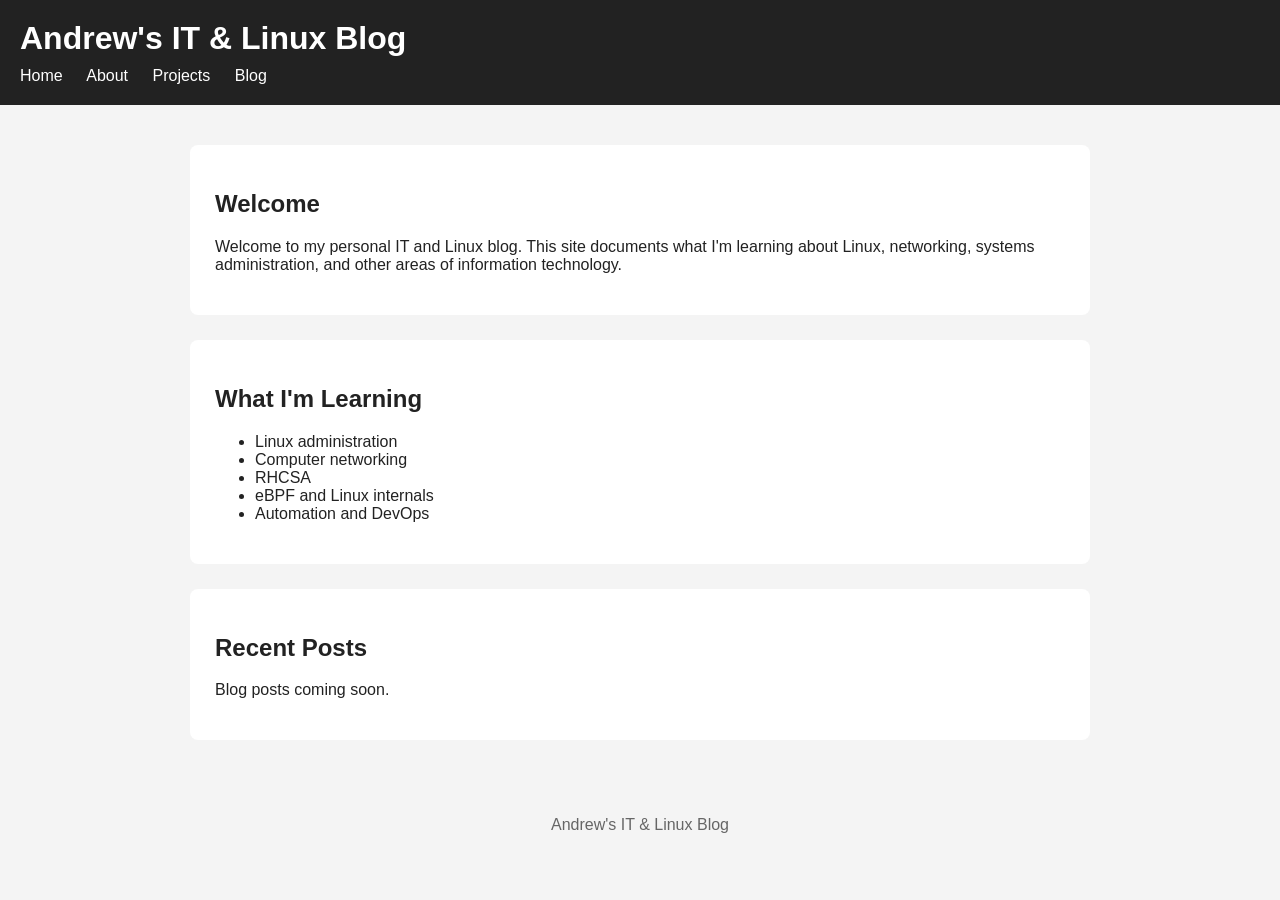
==== index.html @ 586823b4 "Add initial site layout and styling" ====
<!DOCTYPE html>
<html lang="en">

<head>
    <meta charset="UTF-8">
    <meta name="viewport" content="width=device-width, initial-scale=1.0">

    <title>Andrew's IT & Linux Blog</title>

    <link rel="stylesheet" href="style.css">
</head>

<body>

    <header>
        <h1>Andrew's IT & Linux Blog</h1>

        <nav>
            <a href="index.html">Home</a>
            <a href="about.html">About</a>
            <a href="projects.html">Projects</a>
            <a href="blog.html">Blog</a>
        </nav>
    </header>

    <main>

        <section>
            <h2>Welcome</h2>

            <p>
                Welcome to my personal IT and Linux blog. This site documents
                what I'm learning about Linux, networking, systems administration,
                and other areas of information technology.
            </p>
        </section>

        <section>
            <h2>What I'm Learning</h2>

            <ul>
                <li>Linux administration</li>
                <li>Computer networking</li>
                <li>RHCSA</li>
                <li>eBPF and Linux internals</li>
                <li>Automation and DevOps</li>
            </ul>
        </section>

        <section>
            <h2>Recent Posts</h2>

            <p>
                Blog posts coming soon.
            </p>
        </section>

    </main>

    <footer>
        <p>Andrew's IT & Linux Blog</p>
    </footer>

</body>

</html>
---- style.css ----
body {
    font-family: Arial, sans-serif;
    margin: 0;
    background-color: #f4f4f4;
    color: #222;
}

header {
    background-color: #222;
    color: white;
    padding: 20px;
}

header h1 {
    margin: 0;
}

nav {
    margin-top: 10px;
}

nav a {
    color: white;
    text-decoration: none;
    margin-right: 20px;
}

nav a:hover {
    text-decoration: underline;
}

main {
    max-width: 900px;
    margin: 40px auto;
    padding: 0 20px;
}

section {
    background-color: white;
    padding: 25px;
    margin-bottom: 25px;
    border-radius: 8px;
}

footer {
    text-align: center;
    padding: 20px;
    color: #666;
}
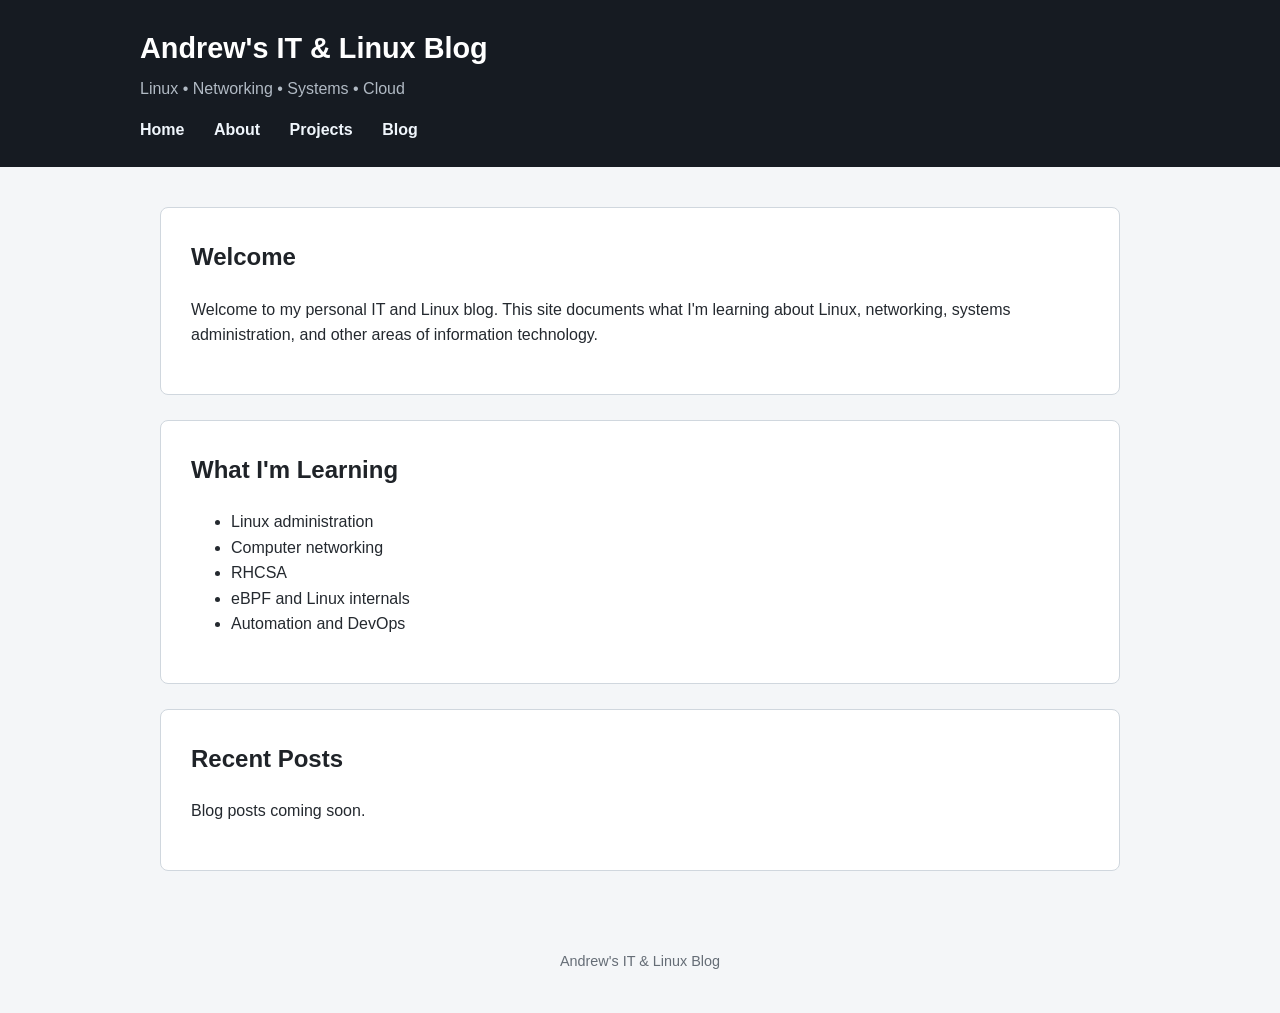
==== commit dd90e539: "Improve site design and technical post styling" ====
--- a/index.html
+++ b/index.html
@@ -12,8 +12,14 @@
 
 <body>
 
-    <header>
+<header>
+    <div class="header-container">
+
         <h1>Andrew's IT & Linux Blog</h1>
+
+        <p class="tagline">
+            Linux • Networking • Systems • Cloud
+        </p>
 
         <nav>
             <a href="index.html">Home</a>
@@ -21,7 +27,9 @@
             <a href="projects.html">Projects</a>
             <a href="blog.html">Blog</a>
         </nav>
-    </header>
+
+    </div>
+</header>
 
     <main>
 
--- a/style.css
+++ b/style.css
@@ -1,49 +1,220 @@
+/* ---------- Base ---------- */
+
+* {
+    box-sizing: border-box;
+}
+
 body {
-    font-family: Arial, sans-serif;
+    font-family: Arial, Helvetica, sans-serif;
     margin: 0;
-    background-color: #f4f4f4;
-    color: #222;
-}
+    background-color: #f4f6f8;
+    color: #24292f;
+    line-height: 1.6;
+}
+
+a {
+    color: #0969da;
+}
+
+a:hover {
+    text-decoration: none;
+}
+
+
+/* ---------- Header ---------- */
 
 header {
-    background-color: #222;
+    background-color: #161b22;
     color: white;
-    padding: 20px;
+    padding: 25px 20px;
+}
+
+.header-container {
+    max-width: 1000px;
+    margin: auto;
 }
 
 header h1 {
     margin: 0;
-}
+    font-size: 1.8rem;
+}
+
+.tagline {
+    color: #b1bac4;
+    margin: 5px 0 15px 0;
+}
+
+
+/* ---------- Navigation ---------- */
 
 nav {
-    margin-top: 10px;
+    margin-top: 15px;
 }
 
 nav a {
-    color: white;
+    color: #f0f6fc;
     text-decoration: none;
-    margin-right: 20px;
+    margin-right: 25px;
+    font-weight: bold;
 }
 
 nav a:hover {
-    text-decoration: underline;
-}
+    color: #58a6ff;
+}
+
+
+/* ---------- Main Content ---------- */
 
 main {
-    max-width: 900px;
+    max-width: 1000px;
     margin: 40px auto;
     padding: 0 20px;
 }
 
 section {
     background-color: white;
-    padding: 25px;
+    padding: 30px;
     margin-bottom: 25px;
     border-radius: 8px;
-}
+    border: 1px solid #d0d7de;
+}
+
+h2 {
+    margin-top: 0;
+}
+
+h2,
+h3,
+h4 {
+    color: #1f2328;
+}
+
+
+/* ---------- Blog Posts ---------- */
+
+.post-preview {
+    border-bottom: 1px solid #d8dee4;
+    padding: 20px 0;
+}
+
+.post-preview:last-child {
+    border-bottom: none;
+}
+
+.post-preview h3 {
+    margin: 0;
+}
+
+.post-preview h3 a {
+    text-decoration: none;
+}
+
+.post-preview h3 a:hover {
+    text-decoration: underline;
+}
+
+.post-date {
+    color: #656d76;
+    font-size: 0.9rem;
+}
+
+
+/* ---------- Articles ---------- */
+
+article {
+    max-width: 800px;
+}
+
+article h2 {
+    font-size: 2rem;
+    margin-bottom: 5px;
+}
+
+article h3 {
+    margin-top: 35px;
+    border-bottom: 1px solid #d8dee4;
+    padding-bottom: 5px;
+}
+
+article p {
+    margin: 18px 0;
+}
+
+
+/* ---------- Code ---------- */
+
+code {
+    font-family: Consolas, "Courier New", monospace;
+    background-color: #eff1f3;
+    padding: 2px 6px;
+    border-radius: 4px;
+}
+
+pre {
+    background-color: #161b22;
+    color: #f0f6fc;
+    padding: 18px;
+    border-radius: 6px;
+    overflow-x: auto;
+    line-height: 1.5;
+}
+
+pre code {
+    background-color: transparent;
+    padding: 0;
+    color: inherit;
+}
+
+
+/* ---------- Technical Callouts ---------- */
+
+.note {
+    background-color: #ddf4ff;
+    border-left: 4px solid #0969da;
+    padding: 15px 20px;
+    margin: 25px 0;
+}
+
+.warning {
+    background-color: #fff8c5;
+    border-left: 4px solid #9a6700;
+    padding: 15px 20px;
+    margin: 25px 0;
+}
+
+
+/* ---------- Footer ---------- */
 
 footer {
     text-align: center;
-    padding: 20px;
-    color: #666;
+    color: #656d76;
+    padding: 25px;
+    font-size: 0.9rem;
+}
+
+
+/* ---------- Mobile ---------- */
+
+@media (max-width: 600px) {
+
+    header {
+        padding: 20px;
+    }
+
+    nav a {
+        display: inline-block;
+        margin: 5px 15px 5px 0;
+    }
+
+    main {
+        margin: 20px auto;
+    }
+
+    section {
+        padding: 20px;
+    }
+
+    article h2 {
+        font-size: 1.6rem;
+    }
 }
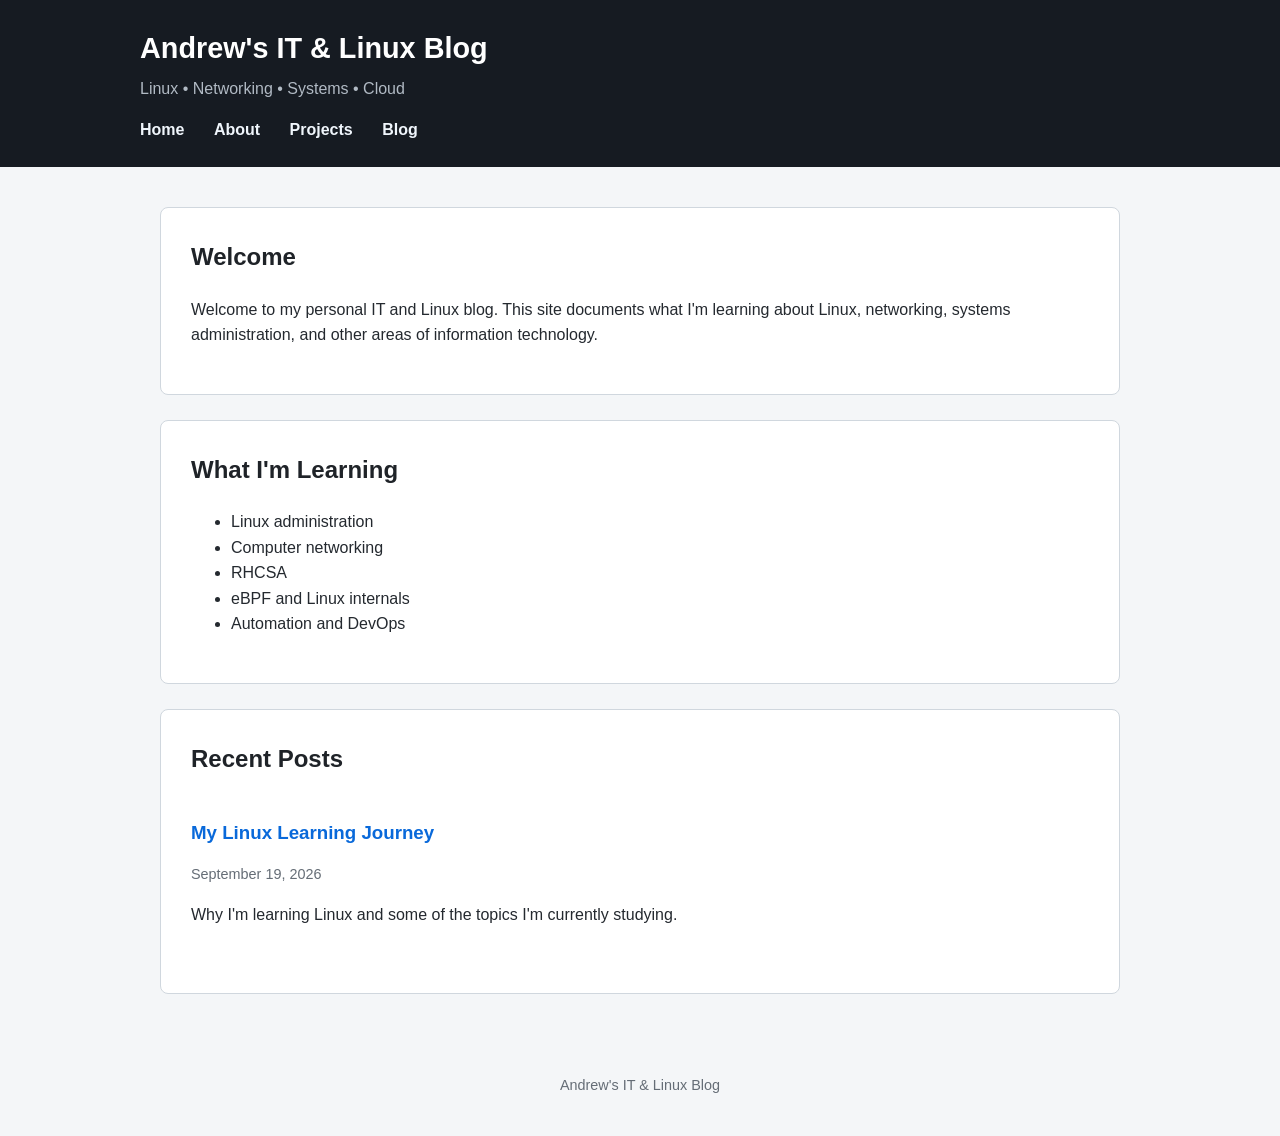
==== commit 9c701a09: "Add recent post to homepage" ====
--- a/index.html
+++ b/index.html
@@ -55,13 +55,28 @@
             </ul>
         </section>
 
-        <section>
-            <h2>Recent Posts</h2>
+<section>
+    <h2>Recent Posts</h2>
 
-            <p>
-                Blog posts coming soon.
-            </p>
-        </section>
+    <div class="post-preview">
+
+        <h3>
+            <a href="posts/learning-linux.html">
+                My Linux Learning Journey
+            </a>
+        </h3>
+
+        <p class="post-date">
+            September 19, 2026
+        </p>
+
+        <p>
+            Why I'm learning Linux and some of the topics I'm
+            currently studying.
+        </p>
+
+    </div>
+</section>
 
     </main>
 
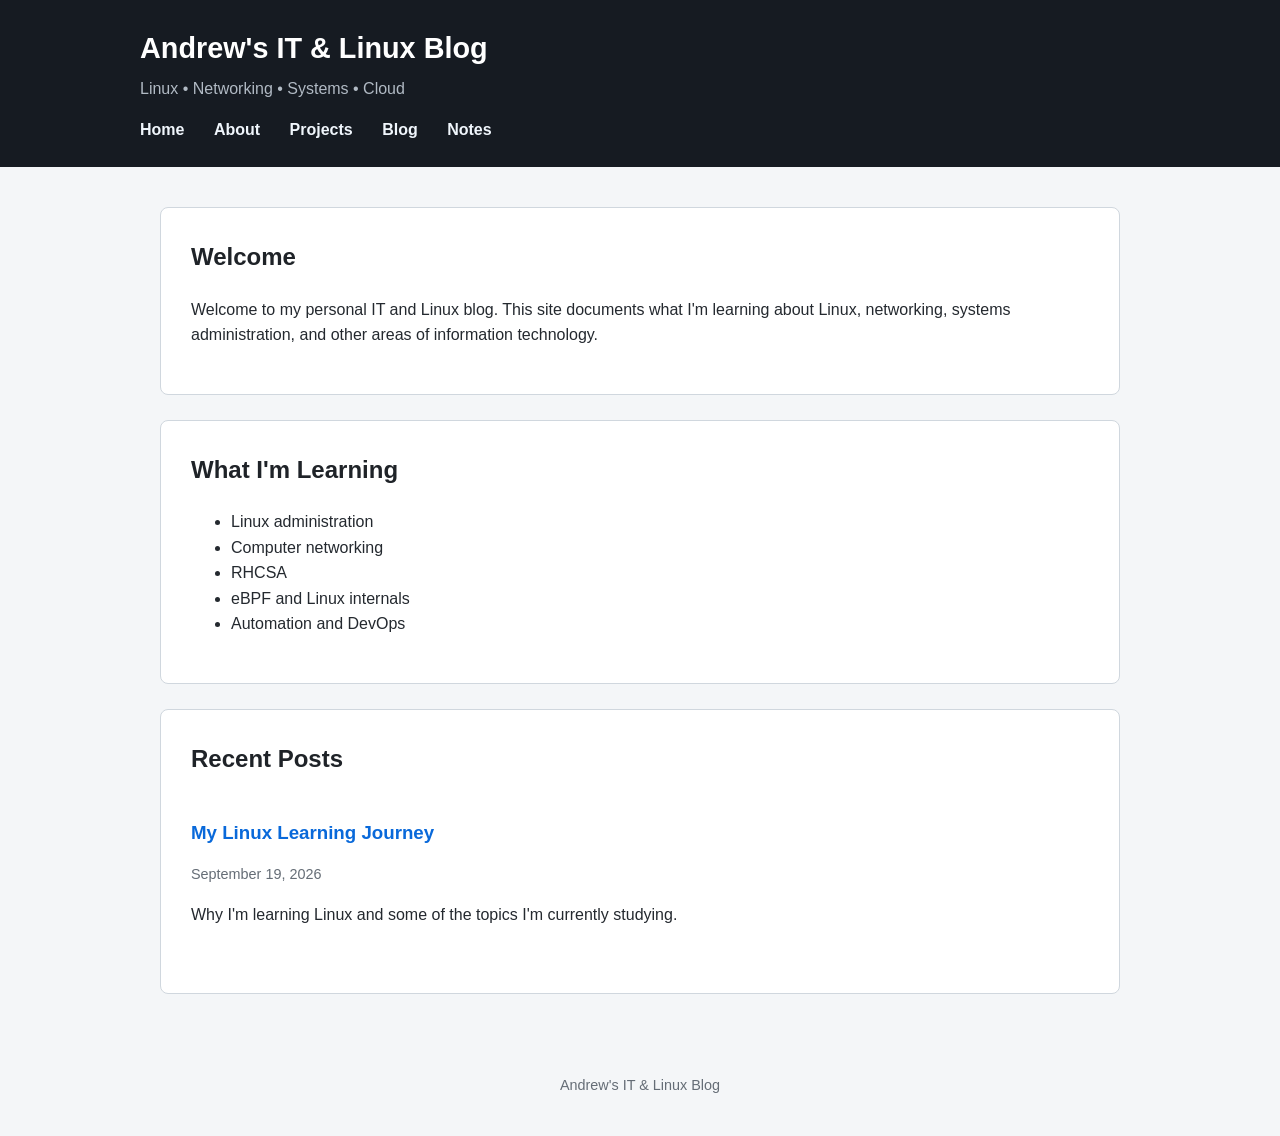
==== commit 0f4e593c: "Add GitHub-style notes browser" ====
--- a/index.html
+++ b/index.html
@@ -1,60 +1,61 @@
-<!DOCTYPE html>
-<html lang="en">
-
-<head>
-    <meta charset="UTF-8">
-    <meta name="viewport" content="width=device-width, initial-scale=1.0">
-
-    <title>Andrew's IT & Linux Blog</title>
-
-    <link rel="stylesheet" href="style.css">
-</head>
-
-<body>
-
-<header>
-    <div class="header-container">
-
-        <h1>Andrew's IT & Linux Blog</h1>
-
-        <p class="tagline">
-            Linux • Networking • Systems • Cloud
-        </p>
-
-        <nav>
-            <a href="index.html">Home</a>
-            <a href="about.html">About</a>
-            <a href="projects.html">Projects</a>
+<!DOCTYPE html>
+<html lang="en">
+
+<head>
+    <meta charset="UTF-8">
+    <meta name="viewport" content="width=device-width, initial-scale=1.0">
+
+    <title>Andrew's IT & Linux Blog</title>
+
+    <link rel="stylesheet" href="style.css">
+</head>
+
+<body>
+
+<header>
+    <div class="header-container">
+
+        <h1>Andrew's IT & Linux Blog</h1>
+
+        <p class="tagline">
+            Linux • Networking • Systems • Cloud
+        </p>
+
+        <nav>
+            <a href="index.html">Home</a>
+            <a href="about.html">About</a>
+            <a href="projects.html">Projects</a>
             <a href="blog.html">Blog</a>
-        </nav>
-
-    </div>
-</header>
-
-    <main>
-
-        <section>
-            <h2>Welcome</h2>
-
-            <p>
-                Welcome to my personal IT and Linux blog. This site documents
-                what I'm learning about Linux, networking, systems administration,
-                and other areas of information technology.
-            </p>
-        </section>
-
-        <section>
-            <h2>What I'm Learning</h2>
-
-            <ul>
-                <li>Linux administration</li>
-                <li>Computer networking</li>
-                <li>RHCSA</li>
-                <li>eBPF and Linux internals</li>
-                <li>Automation and DevOps</li>
-            </ul>
-        </section>
-
+            <a href="notes.html">Notes</a>
+        </nav>
+
+    </div>
+</header>
+
+    <main>
+
+        <section>
+            <h2>Welcome</h2>
+
+            <p>
+                Welcome to my personal IT and Linux blog. This site documents
+                what I'm learning about Linux, networking, systems administration,
+                and other areas of information technology.
+            </p>
+        </section>
+
+        <section>
+            <h2>What I'm Learning</h2>
+
+            <ul>
+                <li>Linux administration</li>
+                <li>Computer networking</li>
+                <li>RHCSA</li>
+                <li>eBPF and Linux internals</li>
+                <li>Automation and DevOps</li>
+            </ul>
+        </section>
+
 <section>
     <h2>Recent Posts</h2>
 
@@ -77,13 +78,13 @@
 
     </div>
 </section>
-
-    </main>
-
-    <footer>
-        <p>Andrew's IT & Linux Blog</p>
-    </footer>
-
-</body>
-
-</html>+
+    </main>
+
+    <footer>
+        <p>Andrew's IT & Linux Blog</p>
+    </footer>
+
+</body>
+
+</html>
--- a/style.css
+++ b/style.css
@@ -1,190 +1,196 @@
-/* ---------- Base ---------- */
-
-* {
-    box-sizing: border-box;
-}
-
-body {
-    font-family: Arial, Helvetica, sans-serif;
-    margin: 0;
-    background-color: #f4f6f8;
-    color: #24292f;
-    line-height: 1.6;
-}
-
-a {
-    color: #0969da;
-}
-
-a:hover {
-    text-decoration: none;
-}
-
-
-/* ---------- Header ---------- */
-
-header {
-    background-color: #161b22;
-    color: white;
-    padding: 25px 20px;
-}
-
-.header-container {
-    max-width: 1000px;
-    margin: auto;
-}
-
-header h1 {
-    margin: 0;
-    font-size: 1.8rem;
-}
-
-.tagline {
-    color: #b1bac4;
-    margin: 5px 0 15px 0;
-}
-
-
-/* ---------- Navigation ---------- */
-
-nav {
-    margin-top: 15px;
-}
-
-nav a {
-    color: #f0f6fc;
-    text-decoration: none;
-    margin-right: 25px;
-    font-weight: bold;
-}
-
+/* ---------- Base ---------- */
+
+* {
+    box-sizing: border-box;
+}
+
+body {
+    font-family: Arial, Helvetica, sans-serif;
+    margin: 0;
+    background-color: #f4f6f8;
+    color: #24292f;
+    line-height: 1.6;
+}
+
+a {
+    color: #0969da;
+}
+
+a:hover {
+    text-decoration: none;
+}
+
+
+/* ---------- Header ---------- */
+
+header {
+    background-color: #161b22;
+    color: white;
+    padding: 25px 20px;
+}
+
+.header-container {
+    max-width: 1000px;
+    margin: auto;
+}
+
+header h1 {
+    margin: 0;
+    font-size: 1.8rem;
+}
+
+.tagline {
+    color: #b1bac4;
+    margin: 5px 0 15px 0;
+}
+
+
+/* ---------- Navigation ---------- */
+
+nav {
+    margin-top: 15px;
+}
+
+nav a {
+    color: #f0f6fc;
+    text-decoration: none;
+    margin-right: 25px;
+    font-weight: bold;
+}
+
 nav a:hover {
     color: #58a6ff;
 }
 
-
-/* ---------- Main Content ---------- */
-
-main {
-    max-width: 1000px;
-    margin: 40px auto;
-    padding: 0 20px;
-}
-
-section {
-    background-color: white;
-    padding: 30px;
-    margin-bottom: 25px;
-    border-radius: 8px;
-    border: 1px solid #d0d7de;
-}
-
-h2 {
-    margin-top: 0;
-}
-
-h2,
-h3,
-h4 {
-    color: #1f2328;
-}
-
-
-/* ---------- Blog Posts ---------- */
-
-.post-preview {
-    border-bottom: 1px solid #d8dee4;
-    padding: 20px 0;
-}
-
-.post-preview:last-child {
-    border-bottom: none;
-}
-
-.post-preview h3 {
-    margin: 0;
-}
-
-.post-preview h3 a {
-    text-decoration: none;
-}
-
-.post-preview h3 a:hover {
-    text-decoration: underline;
-}
-
-.post-date {
-    color: #656d76;
-    font-size: 0.9rem;
-}
-
-
-/* ---------- Articles ---------- */
-
-article {
-    max-width: 800px;
-}
-
-article h2 {
-    font-size: 2rem;
-    margin-bottom: 5px;
-}
-
-article h3 {
-    margin-top: 35px;
-    border-bottom: 1px solid #d8dee4;
+nav a[aria-current="page"] {
+    color: #58a6ff;
+    border-bottom: 2px solid #58a6ff;
     padding-bottom: 5px;
 }
-
-article p {
-    margin: 18px 0;
-}
-
-
-/* ---------- Code ---------- */
-
-code {
-    font-family: Consolas, "Courier New", monospace;
-    background-color: #eff1f3;
-    padding: 2px 6px;
-    border-radius: 4px;
-}
-
-pre {
-    background-color: #161b22;
-    color: #f0f6fc;
-    padding: 18px;
-    border-radius: 6px;
-    overflow-x: auto;
-    line-height: 1.5;
-}
-
-pre code {
-    background-color: transparent;
-    padding: 0;
-    color: inherit;
-}
-
-
-/* ---------- Technical Callouts ---------- */
-
-.note {
-    background-color: #ddf4ff;
-    border-left: 4px solid #0969da;
-    padding: 15px 20px;
-    margin: 25px 0;
-}
-
-.warning {
-    background-color: #fff8c5;
-    border-left: 4px solid #9a6700;
-    padding: 15px 20px;
-    margin: 25px 0;
-}
-
-
-/* ---------- Footer ---------- */
-
+
+
+/* ---------- Main Content ---------- */
+
+main {
+    max-width: 1000px;
+    margin: 40px auto;
+    padding: 0 20px;
+}
+
+section {
+    background-color: white;
+    padding: 30px;
+    margin-bottom: 25px;
+    border-radius: 8px;
+    border: 1px solid #d0d7de;
+}
+
+h2 {
+    margin-top: 0;
+}
+
+h2,
+h3,
+h4 {
+    color: #1f2328;
+}
+
+
+/* ---------- Blog Posts ---------- */
+
+.post-preview {
+    border-bottom: 1px solid #d8dee4;
+    padding: 20px 0;
+}
+
+.post-preview:last-child {
+    border-bottom: none;
+}
+
+.post-preview h3 {
+    margin: 0;
+}
+
+.post-preview h3 a {
+    text-decoration: none;
+}
+
+.post-preview h3 a:hover {
+    text-decoration: underline;
+}
+
+.post-date {
+    color: #656d76;
+    font-size: 0.9rem;
+}
+
+
+/* ---------- Articles ---------- */
+
+article {
+    max-width: 800px;
+}
+
+article h2 {
+    font-size: 2rem;
+    margin-bottom: 5px;
+}
+
+article h3 {
+    margin-top: 35px;
+    border-bottom: 1px solid #d8dee4;
+    padding-bottom: 5px;
+}
+
+article p {
+    margin: 18px 0;
+}
+
+
+/* ---------- Code ---------- */
+
+code {
+    font-family: Consolas, "Courier New", monospace;
+    background-color: #eff1f3;
+    padding: 2px 6px;
+    border-radius: 4px;
+}
+
+pre {
+    background-color: #161b22;
+    color: #f0f6fc;
+    padding: 18px;
+    border-radius: 6px;
+    overflow-x: auto;
+    line-height: 1.5;
+}
+
+pre code {
+    background-color: transparent;
+    padding: 0;
+    color: inherit;
+}
+
+
+/* ---------- Technical Callouts ---------- */
+
+.note {
+    background-color: #ddf4ff;
+    border-left: 4px solid #0969da;
+    padding: 15px 20px;
+    margin: 25px 0;
+}
+
+.warning {
+    background-color: #fff8c5;
+    border-left: 4px solid #9a6700;
+    padding: 15px 20px;
+    margin: 25px 0;
+}
+
+
+/* ---------- Footer ---------- */
+
 footer {
     text-align: center;
     color: #656d76;
@@ -193,28 +199,363 @@
 }
 
 
-/* ---------- Mobile ---------- */
-
-@media (max-width: 600px) {
-
-    header {
-        padding: 20px;
-    }
-
-    nav a {
-        display: inline-block;
-        margin: 5px 15px 5px 0;
-    }
-
-    main {
-        margin: 20px auto;
-    }
-
-    section {
-        padding: 20px;
-    }
-
+/* ---------- Notes Explorer ---------- */
+
+.notes-page {
+    max-width: 1400px;
+    margin: 32px auto;
+    padding: 0 20px;
+}
+
+.notes-shell {
+    display: grid;
+    grid-template-columns: 300px minmax(0, 1fr);
+    min-height: 680px;
+    overflow: hidden;
+    background: #ffffff;
+    border: 1px solid #d0d7de;
+    border-radius: 10px;
+    box-shadow: 0 10px 30px rgba(31, 35, 40, 0.07);
+}
+
+.notes-sidebar {
+    background: #f6f8fa;
+    border-right: 1px solid #d0d7de;
+    padding: 20px 14px;
+}
+
+.notes-sidebar-heading {
+    padding: 0 8px 14px;
+    margin-bottom: 10px;
+    border-bottom: 1px solid #d8dee4;
+}
+
+.notes-sidebar-heading h2 {
+    margin: 0;
+    font-size: 0.82rem;
+    letter-spacing: 0.08em;
+    text-transform: uppercase;
+    color: #656d76;
+}
+
+.notes-tree,
+.notes-tree ul {
+    list-style: none;
+    margin: 0;
+    padding: 0;
+}
+
+.notes-tree ul {
+    padding-left: 18px;
+}
+
+.tree-folder-button,
+.tree-file-button {
+    width: 100%;
+    display: flex;
+    align-items: center;
+    gap: 8px;
+    border: 0;
+    border-radius: 6px;
+    background: transparent;
+    color: #24292f;
+    font: inherit;
+    font-size: 0.92rem;
+    line-height: 1.35;
+    text-align: left;
+    padding: 7px 8px;
+    cursor: pointer;
+}
+
+.tree-folder-button {
+    font-weight: 600;
+}
+
+.tree-folder-button:hover,
+.tree-file-button:hover {
+    background: #eaeef2;
+}
+
+.tree-file-button.is-active {
+    color: #0969da;
+    background: #ddf4ff;
+    font-weight: 600;
+}
+
+.tree-chevron {
+    width: 12px;
+    color: #656d76;
+    transition: transform 140ms ease;
+}
+
+.tree-folder-button[aria-expanded="true"] .tree-chevron {
+    transform: rotate(90deg);
+}
+
+.tree-folder-icon,
+.tree-file-icon {
+    flex: 0 0 auto;
+    width: 16px;
+    height: 16px;
+    color: #656d76;
+}
+
+.tree-file-button.is-active .tree-file-icon {
+    color: #0969da;
+}
+
+.tree-children[hidden] {
+    display: none;
+}
+
+.notes-content {
+    min-width: 0;
+}
+
+.notes-toolbar {
+    display: flex;
+    align-items: center;
+    gap: 12px;
+    min-height: 56px;
+    padding: 12px 28px;
+    border-bottom: 1px solid #d8dee4;
+    background: #ffffff;
+}
+
+.notes-menu-button {
+    display: none;
+    align-items: center;
+    justify-content: center;
+    width: 36px;
+    height: 36px;
+    border: 1px solid #d0d7de;
+    border-radius: 6px;
+    background: #ffffff;
+    color: #24292f;
+    cursor: pointer;
+}
+
+.notes-breadcrumbs {
+    color: #656d76;
+    font-size: 0.9rem;
+    overflow: hidden;
+    text-overflow: ellipsis;
+    white-space: nowrap;
+}
+
+.notes-breadcrumbs strong {
+    color: #24292f;
+    font-weight: 600;
+}
+
+.markdown-body {
+    max-width: 920px;
+    padding: 36px 48px 64px;
+    color: #24292f;
+    line-height: 1.75;
+}
+
+.markdown-body h1,
+.markdown-body h2 {
+    border-bottom: 1px solid #d8dee4;
+    padding-bottom: 0.35em;
+}
+
+.markdown-body h1 {
+    margin: 0 0 24px;
+    font-size: 2rem;
+    line-height: 1.25;
+}
+
+.markdown-body h2 {
+    margin: 36px 0 16px;
+    font-size: 1.45rem;
+}
+
+.markdown-body h3 {
+    margin: 28px 0 12px;
+    font-size: 1.15rem;
+}
+
+.markdown-body p,
+.markdown-body ul,
+.markdown-body ol {
+    margin: 0 0 18px;
+}
+
+.markdown-body li + li {
+    margin-top: 5px;
+}
+
+.markdown-body blockquote {
+    margin: 22px 0;
+    padding: 2px 16px;
+    color: #57606a;
+    border-left: 4px solid #d0d7de;
+}
+
+.markdown-body pre {
+    margin: 20px 0;
+    border: 1px solid #30363d;
+    border-radius: 8px;
+}
+
+.markdown-body table {
+    display: block;
+    width: max-content;
+    max-width: 100%;
+    overflow-x: auto;
+    border-spacing: 0;
+    border-collapse: collapse;
+    margin: 20px 0;
+}
+
+.markdown-body th,
+.markdown-body td {
+    padding: 8px 13px;
+    border: 1px solid #d0d7de;
+}
+
+.markdown-body th {
+    background: #f6f8fa;
+    font-weight: 600;
+}
+
+.markdown-body hr {
+    height: 1px;
+    margin: 30px 0;
+    border: 0;
+    background: #d8dee4;
+}
+
+.notes-welcome {
+    max-width: 900px;
+    padding: 44px 48px 64px;
+}
+
+.notes-welcome h1 {
+    margin: 0 0 10px;
+    font-size: 2rem;
+}
+
+.notes-welcome > p {
+    color: #656d76;
+    margin: 0 0 30px;
+}
+
+.notes-entry-grid {
+    display: grid;
+    grid-template-columns: repeat(2, minmax(0, 1fr));
+    gap: 18px;
+}
+
+.notes-entry-card {
+    display: block;
+    border: 1px solid #d0d7de;
+    border-radius: 8px;
+    padding: 22px;
+    color: #24292f;
+    text-decoration: none;
+    background: #ffffff;
+    transition: border-color 140ms ease, box-shadow 140ms ease, transform 140ms ease;
+}
+
+.notes-entry-card:hover {
+    border-color: #0969da;
+    box-shadow: 0 8px 22px rgba(31, 35, 40, 0.09);
+    transform: translateY(-2px);
+}
+
+.notes-entry-card h2 {
+    margin: 0 0 8px;
+    font-size: 1.15rem;
+}
+
+.notes-entry-card p {
+    margin: 0 0 16px;
+    color: #656d76;
+}
+
+.notes-entry-link {
+    color: #0969da;
+    font-weight: 600;
+}
+
+.notes-status {
+    padding: 12px 8px;
+    color: #656d76;
+}
+
+
+/* ---------- Mobile ---------- */
+
+@media (max-width: 600px) {
+
+    header {
+        padding: 20px;
+    }
+
+    nav a {
+        display: inline-block;
+        margin: 5px 15px 5px 0;
+    }
+
+    main {
+        margin: 20px auto;
+    }
+
+    section {
+        padding: 20px;
+    }
+
     article h2 {
         font-size: 1.6rem;
     }
-}+
+    .notes-page {
+        margin: 18px auto;
+        padding: 0 12px;
+    }
+
+    .notes-shell {
+        grid-template-columns: 1fr;
+        min-height: 620px;
+        position: relative;
+    }
+
+    .notes-sidebar {
+        display: none;
+        position: absolute;
+        z-index: 5;
+        inset: 56px 0 0 0;
+        overflow-y: auto;
+        border-right: 0;
+        background: #f6f8fa;
+    }
+
+    .notes-sidebar.is-open {
+        display: block;
+    }
+
+    .notes-menu-button {
+        display: inline-flex;
+    }
+
+    .notes-toolbar {
+        padding: 10px 16px;
+    }
+
+    .markdown-body,
+    .notes-welcome {
+        padding: 28px 22px 48px;
+    }
+
+    .markdown-body h1,
+    .notes-welcome h1 {
+        font-size: 1.65rem;
+    }
+
+    .notes-entry-grid {
+        grid-template-columns: 1fr;
+    }
+}
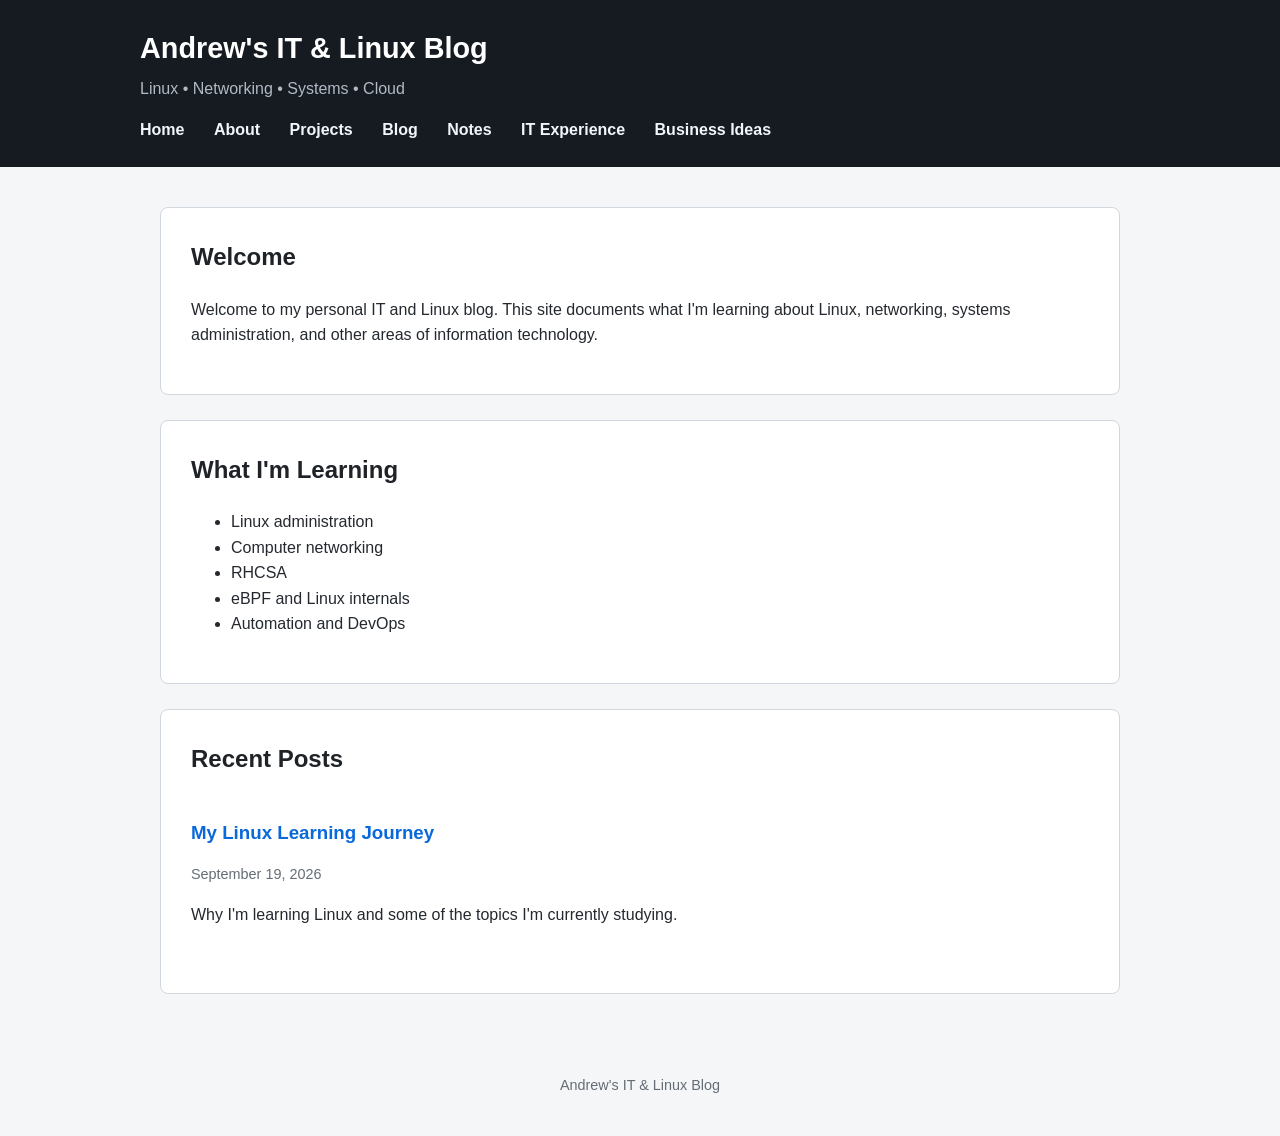
==== commit 3725c83d: "Add IT Experience and Business Ideas pages" ====
--- a/index.html
+++ b/index.html
@@ -1,61 +1,63 @@
-<!DOCTYPE html>
-<html lang="en">
-
-<head>
-    <meta charset="UTF-8">
-    <meta name="viewport" content="width=device-width, initial-scale=1.0">
-
-    <title>Andrew's IT & Linux Blog</title>
-
-    <link rel="stylesheet" href="style.css">
-</head>
-
-<body>
-
-<header>
-    <div class="header-container">
-
-        <h1>Andrew's IT & Linux Blog</h1>
-
-        <p class="tagline">
-            Linux • Networking • Systems • Cloud
-        </p>
-
-        <nav>
-            <a href="index.html">Home</a>
-            <a href="about.html">About</a>
-            <a href="projects.html">Projects</a>
+<!DOCTYPE html>
+<html lang="en">
+
+<head>
+    <meta charset="UTF-8">
+    <meta name="viewport" content="width=device-width, initial-scale=1.0">
+
+    <title>Andrew's IT & Linux Blog</title>
+
+    <link rel="stylesheet" href="style.css">
+</head>
+
+<body>
+
+<header>
+    <div class="header-container">
+
+        <h1>Andrew's IT & Linux Blog</h1>
+
+        <p class="tagline">
+            Linux • Networking • Systems • Cloud
+        </p>
+
+        <nav>
+            <a href="index.html">Home</a>
+            <a href="about.html">About</a>
+            <a href="projects.html">Projects</a>
             <a href="blog.html">Blog</a>
             <a href="notes.html">Notes</a>
-        </nav>
-
-    </div>
-</header>
-
-    <main>
-
-        <section>
-            <h2>Welcome</h2>
-
-            <p>
-                Welcome to my personal IT and Linux blog. This site documents
-                what I'm learning about Linux, networking, systems administration,
-                and other areas of information technology.
-            </p>
-        </section>
-
-        <section>
-            <h2>What I'm Learning</h2>
-
-            <ul>
-                <li>Linux administration</li>
-                <li>Computer networking</li>
-                <li>RHCSA</li>
-                <li>eBPF and Linux internals</li>
-                <li>Automation and DevOps</li>
-            </ul>
-        </section>
-
+            <a href="it-experience.html">IT Experience</a>
+            <a href="business-ideas.html">Business Ideas</a>
+        </nav>
+
+    </div>
+</header>
+
+    <main>
+
+        <section>
+            <h2>Welcome</h2>
+
+            <p>
+                Welcome to my personal IT and Linux blog. This site documents
+                what I'm learning about Linux, networking, systems administration,
+                and other areas of information technology.
+            </p>
+        </section>
+
+        <section>
+            <h2>What I'm Learning</h2>
+
+            <ul>
+                <li>Linux administration</li>
+                <li>Computer networking</li>
+                <li>RHCSA</li>
+                <li>eBPF and Linux internals</li>
+                <li>Automation and DevOps</li>
+            </ul>
+        </section>
+
 <section>
     <h2>Recent Posts</h2>
 
@@ -78,13 +80,13 @@
 
     </div>
 </section>
-
-    </main>
-
-    <footer>
-        <p>Andrew's IT & Linux Blog</p>
-    </footer>
-
-</body>
-
+
+    </main>
+
+    <footer>
+        <p>Andrew's IT & Linux Blog</p>
+    </footer>
+
+</body>
+
 </html>
--- a/style.css
+++ b/style.css
@@ -1,63 +1,63 @@
-/* ---------- Base ---------- */
-
-* {
-    box-sizing: border-box;
-}
-
-body {
-    font-family: Arial, Helvetica, sans-serif;
-    margin: 0;
-    background-color: #f4f6f8;
-    color: #24292f;
-    line-height: 1.6;
-}
-
-a {
-    color: #0969da;
-}
-
-a:hover {
-    text-decoration: none;
-}
-
-
-/* ---------- Header ---------- */
-
-header {
-    background-color: #161b22;
-    color: white;
-    padding: 25px 20px;
-}
-
-.header-container {
-    max-width: 1000px;
-    margin: auto;
-}
-
-header h1 {
-    margin: 0;
-    font-size: 1.8rem;
-}
-
-.tagline {
-    color: #b1bac4;
-    margin: 5px 0 15px 0;
-}
-
-
-/* ---------- Navigation ---------- */
-
-nav {
-    margin-top: 15px;
-}
-
-nav a {
-    color: #f0f6fc;
-    text-decoration: none;
-    margin-right: 25px;
-    font-weight: bold;
-}
-
+/* ---------- Base ---------- */
+
+* {
+    box-sizing: border-box;
+}
+
+body {
+    font-family: Arial, Helvetica, sans-serif;
+    margin: 0;
+    background-color: #f4f6f8;
+    color: #24292f;
+    line-height: 1.6;
+}
+
+a {
+    color: #0969da;
+}
+
+a:hover {
+    text-decoration: none;
+}
+
+
+/* ---------- Header ---------- */
+
+header {
+    background-color: #161b22;
+    color: white;
+    padding: 25px 20px;
+}
+
+.header-container {
+    max-width: 1000px;
+    margin: auto;
+}
+
+header h1 {
+    margin: 0;
+    font-size: 1.8rem;
+}
+
+.tagline {
+    color: #b1bac4;
+    margin: 5px 0 15px 0;
+}
+
+
+/* ---------- Navigation ---------- */
+
+nav {
+    margin-top: 15px;
+}
+
+nav a {
+    color: #f0f6fc;
+    text-decoration: none;
+    margin-right: 25px;
+    font-weight: bold;
+}
+
 nav a:hover {
     color: #58a6ff;
 }
@@ -67,130 +67,130 @@
     border-bottom: 2px solid #58a6ff;
     padding-bottom: 5px;
 }
-
-
-/* ---------- Main Content ---------- */
-
-main {
-    max-width: 1000px;
-    margin: 40px auto;
-    padding: 0 20px;
-}
-
-section {
-    background-color: white;
-    padding: 30px;
-    margin-bottom: 25px;
-    border-radius: 8px;
-    border: 1px solid #d0d7de;
-}
-
-h2 {
-    margin-top: 0;
-}
-
-h2,
-h3,
-h4 {
-    color: #1f2328;
-}
-
-
-/* ---------- Blog Posts ---------- */
-
-.post-preview {
-    border-bottom: 1px solid #d8dee4;
-    padding: 20px 0;
-}
-
-.post-preview:last-child {
-    border-bottom: none;
-}
-
-.post-preview h3 {
-    margin: 0;
-}
-
-.post-preview h3 a {
-    text-decoration: none;
-}
-
-.post-preview h3 a:hover {
-    text-decoration: underline;
-}
-
-.post-date {
-    color: #656d76;
-    font-size: 0.9rem;
-}
-
-
-/* ---------- Articles ---------- */
-
-article {
-    max-width: 800px;
-}
-
-article h2 {
-    font-size: 2rem;
-    margin-bottom: 5px;
-}
-
-article h3 {
-    margin-top: 35px;
-    border-bottom: 1px solid #d8dee4;
-    padding-bottom: 5px;
-}
-
-article p {
-    margin: 18px 0;
-}
-
-
-/* ---------- Code ---------- */
-
-code {
-    font-family: Consolas, "Courier New", monospace;
-    background-color: #eff1f3;
-    padding: 2px 6px;
-    border-radius: 4px;
-}
-
-pre {
-    background-color: #161b22;
-    color: #f0f6fc;
-    padding: 18px;
-    border-radius: 6px;
-    overflow-x: auto;
-    line-height: 1.5;
-}
-
-pre code {
-    background-color: transparent;
-    padding: 0;
-    color: inherit;
-}
-
-
-/* ---------- Technical Callouts ---------- */
-
-.note {
-    background-color: #ddf4ff;
-    border-left: 4px solid #0969da;
-    padding: 15px 20px;
-    margin: 25px 0;
-}
-
-.warning {
-    background-color: #fff8c5;
-    border-left: 4px solid #9a6700;
-    padding: 15px 20px;
-    margin: 25px 0;
-}
-
-
-/* ---------- Footer ---------- */
-
+
+
+/* ---------- Main Content ---------- */
+
+main {
+    max-width: 1000px;
+    margin: 40px auto;
+    padding: 0 20px;
+}
+
+section {
+    background-color: white;
+    padding: 30px;
+    margin-bottom: 25px;
+    border-radius: 8px;
+    border: 1px solid #d0d7de;
+}
+
+h2 {
+    margin-top: 0;
+}
+
+h2,
+h3,
+h4 {
+    color: #1f2328;
+}
+
+
+/* ---------- Blog Posts ---------- */
+
+.post-preview {
+    border-bottom: 1px solid #d8dee4;
+    padding: 20px 0;
+}
+
+.post-preview:last-child {
+    border-bottom: none;
+}
+
+.post-preview h3 {
+    margin: 0;
+}
+
+.post-preview h3 a {
+    text-decoration: none;
+}
+
+.post-preview h3 a:hover {
+    text-decoration: underline;
+}
+
+.post-date {
+    color: #656d76;
+    font-size: 0.9rem;
+}
+
+
+/* ---------- Articles ---------- */
+
+article {
+    max-width: 800px;
+}
+
+article h2 {
+    font-size: 2rem;
+    margin-bottom: 5px;
+}
+
+article h3 {
+    margin-top: 35px;
+    border-bottom: 1px solid #d8dee4;
+    padding-bottom: 5px;
+}
+
+article p {
+    margin: 18px 0;
+}
+
+
+/* ---------- Code ---------- */
+
+code {
+    font-family: Consolas, "Courier New", monospace;
+    background-color: #eff1f3;
+    padding: 2px 6px;
+    border-radius: 4px;
+}
+
+pre {
+    background-color: #161b22;
+    color: #f0f6fc;
+    padding: 18px;
+    border-radius: 6px;
+    overflow-x: auto;
+    line-height: 1.5;
+}
+
+pre code {
+    background-color: transparent;
+    padding: 0;
+    color: inherit;
+}
+
+
+/* ---------- Technical Callouts ---------- */
+
+.note {
+    background-color: #ddf4ff;
+    border-left: 4px solid #0969da;
+    padding: 15px 20px;
+    margin: 25px 0;
+}
+
+.warning {
+    background-color: #fff8c5;
+    border-left: 4px solid #9a6700;
+    padding: 15px 20px;
+    margin: 25px 0;
+}
+
+
+/* ---------- Footer ---------- */
+
 footer {
     text-align: center;
     color: #656d76;
@@ -485,29 +485,29 @@
     padding: 12px 8px;
     color: #656d76;
 }
-
-
-/* ---------- Mobile ---------- */
-
-@media (max-width: 600px) {
-
-    header {
-        padding: 20px;
-    }
-
-    nav a {
-        display: inline-block;
-        margin: 5px 15px 5px 0;
-    }
-
-    main {
-        margin: 20px auto;
-    }
-
-    section {
-        padding: 20px;
-    }
-
+
+
+/* ---------- Mobile ---------- */
+
+@media (max-width: 600px) {
+
+    header {
+        padding: 20px;
+    }
+
+    nav a {
+        display: inline-block;
+        margin: 5px 15px 5px 0;
+    }
+
+    main {
+        margin: 20px auto;
+    }
+
+    section {
+        padding: 20px;
+    }
+
     article h2 {
         font-size: 1.6rem;
     }
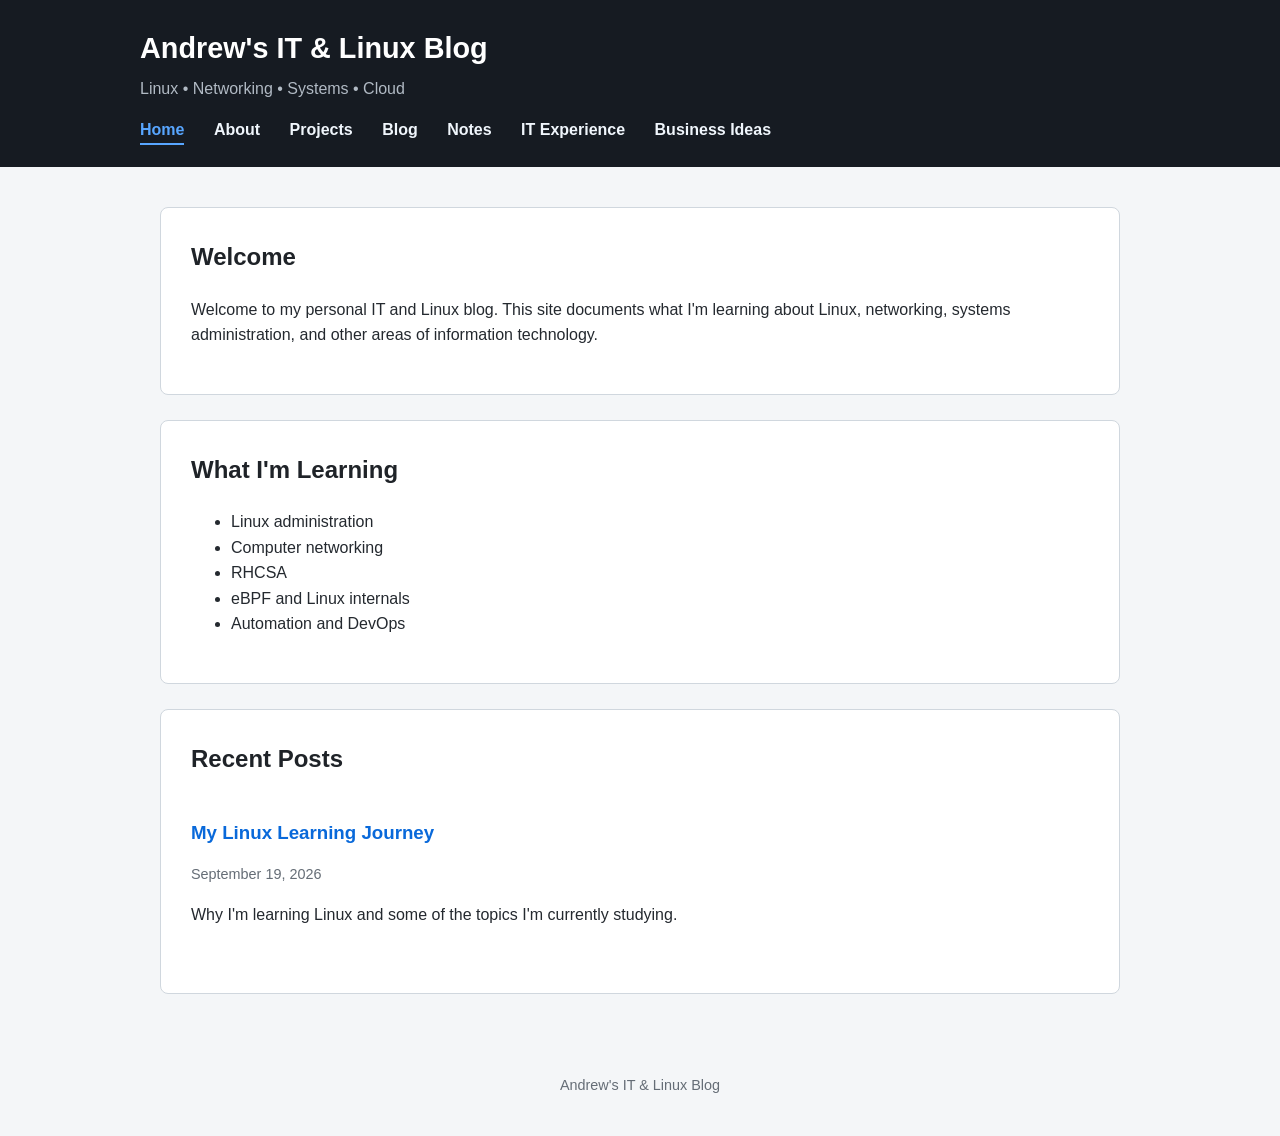
==== commit ec5c94cc: "Mark Home navigation active" ====
--- a/index.html
+++ b/index.html
@@ -22,7 +22,7 @@
         </p>
 
         <nav>
-            <a href="index.html">Home</a>
+            <a href="index.html" aria-current="page">Home</a>
             <a href="about.html">About</a>
             <a href="projects.html">Projects</a>
             <a href="blog.html">Blog</a>
--- a/style.css
+++ b/style.css
@@ -355,6 +355,10 @@
     line-height: 1.75;
 }
 
+.markdown-body:focus {
+    outline: none;
+}
+
 .markdown-body h1,
 .markdown-body h2 {
     border-bottom: 1px solid #d8dee4;
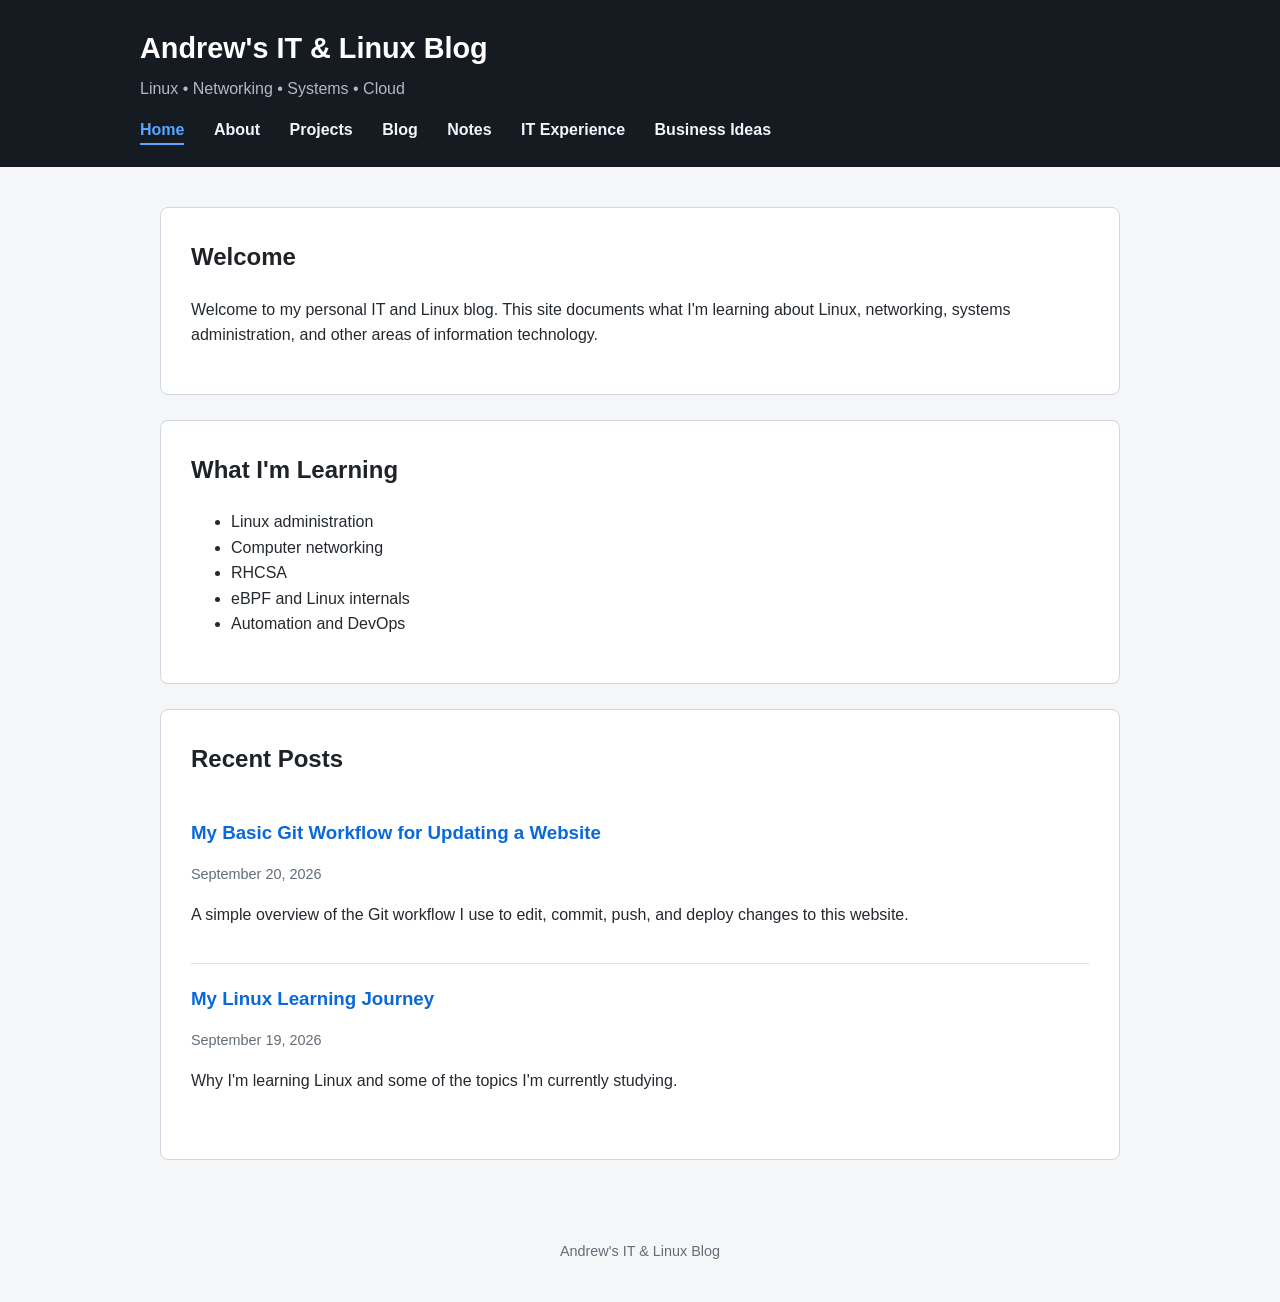
==== commit 4a739fb0: "Update homepage recent posts automatically from blog" ====
--- a/index.html
+++ b/index.html
@@ -61,24 +61,10 @@
 <section>
     <h2>Recent Posts</h2>
 
-    <div class="post-preview">
+    <div id="recent-posts" aria-live="polite">
+        <p>Read the latest posts on the <a href="blog.html">Blog page</a>.</p>
+    </div>
 
-        <h3>
-            <a href="posts/learning-linux.html">
-                My Linux Learning Journey
-            </a>
-        </h3>
-
-        <p class="post-date">
-            September 19, 2026
-        </p>
-
-        <p>
-            Why I'm learning Linux and some of the topics I'm
-            currently studying.
-        </p>
-
-    </div>
 </section>
 
     </main>
@@ -87,6 +73,8 @@
         <p>Andrew's IT & Linux Blog</p>
     </footer>
 
+<script src="js/recent-posts.js" defer></script>
+
 </body>
 
 </html>
